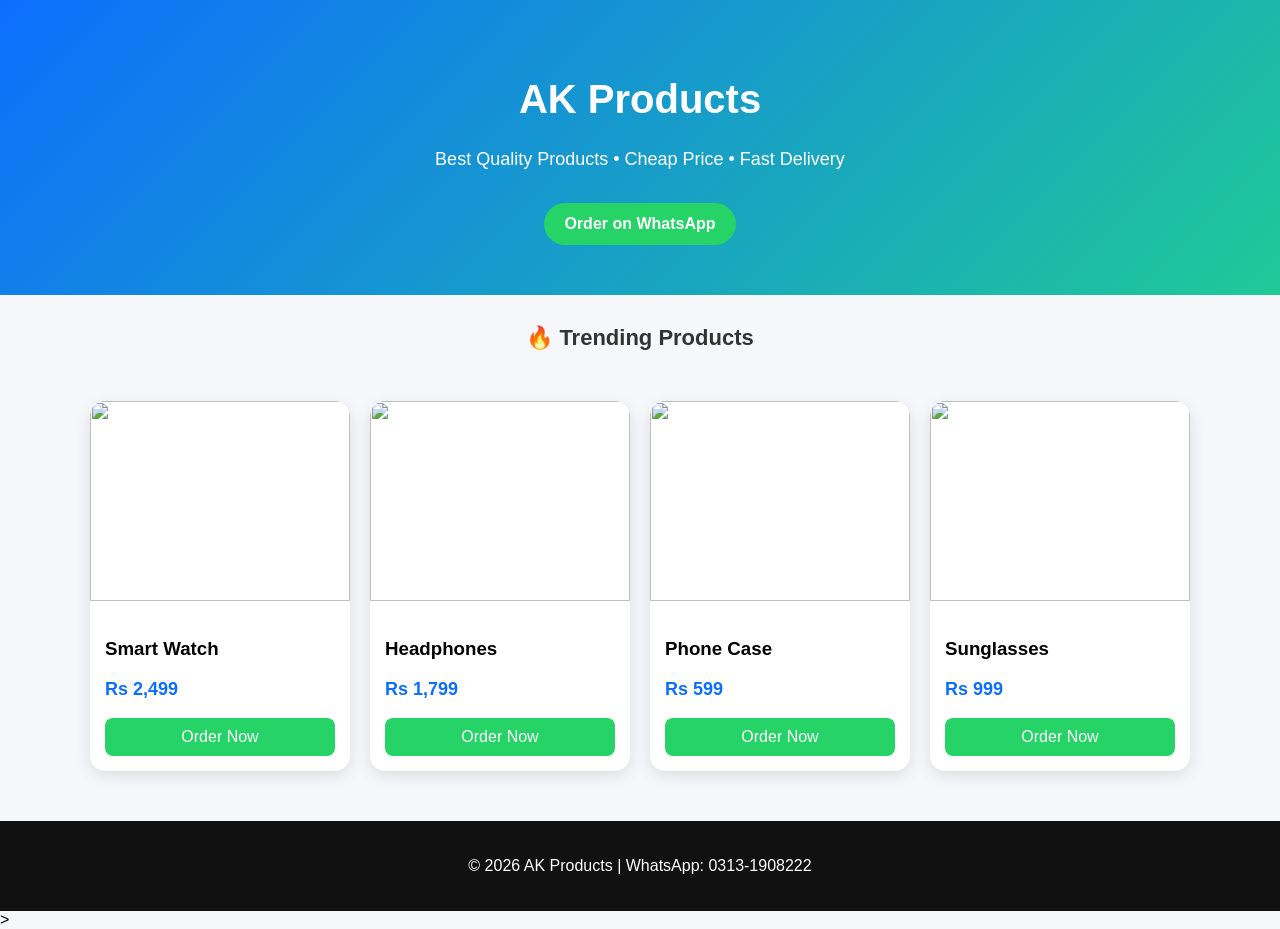
==== index.html @ 8c64a5d8 "Rename index.html. to index.html" ====
<!DOCTYPE html>
<html lang="en">
<head>
<meta charset="UTF-8">
<meta name="viewport" content="width=device-width, initial-scale=1.0">
<title>AK Products</title>

<style>
body{
    margin:0;
    font-family:Arial;
    background:#f5f7fb;
}

header{
    background:linear-gradient(135deg,#0d6efd,#20c997);
    color:white;
    text-align:center;
    padding:50px 20px;
}

header h1{
    font-size:40px;
}

header p{
    margin-top:10px;
    font-size:18px;
}

.btn{
    display:inline-block;
    margin-top:15px;
    background:#25D366;
    color:white;
    padding:12px 20px;
    border-radius:30px;
    text-decoration:none;
    font-weight:bold;
}

.category{
    text-align:center;
    margin:30px 0;
    font-size:22px;
    font-weight:bold;
    color:#333;
}

.products{
    display:grid;
    grid-template-columns:repeat(auto-fit,minmax(250px,1fr));
    gap:20px;
    padding:20px;
    max-width:1100px;
    margin:auto;
}

.card{
    background:white;
    border-radius:15px;
    overflow:hidden;
    box-shadow:0 5px 15px rgba(0,0,0,0.1);
    transition:0.3s;
}

.card:hover{
    transform:scale(1.03);
}

.card img{
    width:100%;
    height:200px;
    object-fit:cover;
}

.card-content{
    padding:15px;
}

.price{
    color:#0d6efd;
    font-weight:bold;
    font-size:18px;
}

.order{
    display:block;
    text-align:center;
    margin-top:10px;
    background:#25D366;
    color:white;
    padding:10px;
    border-radius:8px;
    text-decoration:none;
}

footer{
    background:#111;
    color:white;
    text-align:center;
    padding:20px;
    margin-top:30px;
}
</style>
</head>

<body>

<header>
<h1>AK Products</h1>
<p>Best Quality Products • Cheap Price • Fast Delivery</p>

<a class="btn" href="https://wa.me/923131908222">
Order on WhatsApp
</a>
</header>

<div class="category">🔥 Trending Products</div>

<div class="products">

<div class="card">
<img src="https://images.unsplash.com/photo-1523275335684-37898b6baf30" alt="">
<div class="card-content">
<h3>Smart Watch</h3>
<p class="price">Rs 2,499</p>
<a class="order" href="https://wa.me/923131908222?text=I%20want%20Smart%20Watch">Order Now</a>
</div>
</div>

<div class="card">
<img src="https://images.unsplash.com/photo-1585386959984-a41552231693" alt="">
<div class="card-content">
<h3>Headphones</h3>
<p class="price">Rs 1,799</p>
<a class="order" href="https://wa.me/923131908222?text=I%20want%20Headphones">Order Now</a>
</div>
</div>

<div class="card">
<img src="https://images.unsplash.com/photo-1512499617640-c2f999098c4b" alt="">
<div class="card-content">
<h3>Phone Case</h3>
<p class="price">Rs 599</p>
<a class="order" href="https://wa.me/923131908222?text=I%20want%20Phone%20Case">Order Now</a>
</div>
</div>

<div class="card">
<img src="https://images.unsplash.com/photo-1526170375885-4d8ecf77b99f" alt="">
<div class="card-content">
<h3>Sunglasses</h3>
<p class="price">Rs 999</p>
<a class="order" href="https://wa.me/923131908222?text=I%20want%20Sunglasses">Order Now</a>
</div>
</div>

</div>

<footer>
<p>© 2026 AK Products | WhatsApp: 0313-1908222</p>
</footer>

</body>
</html>>
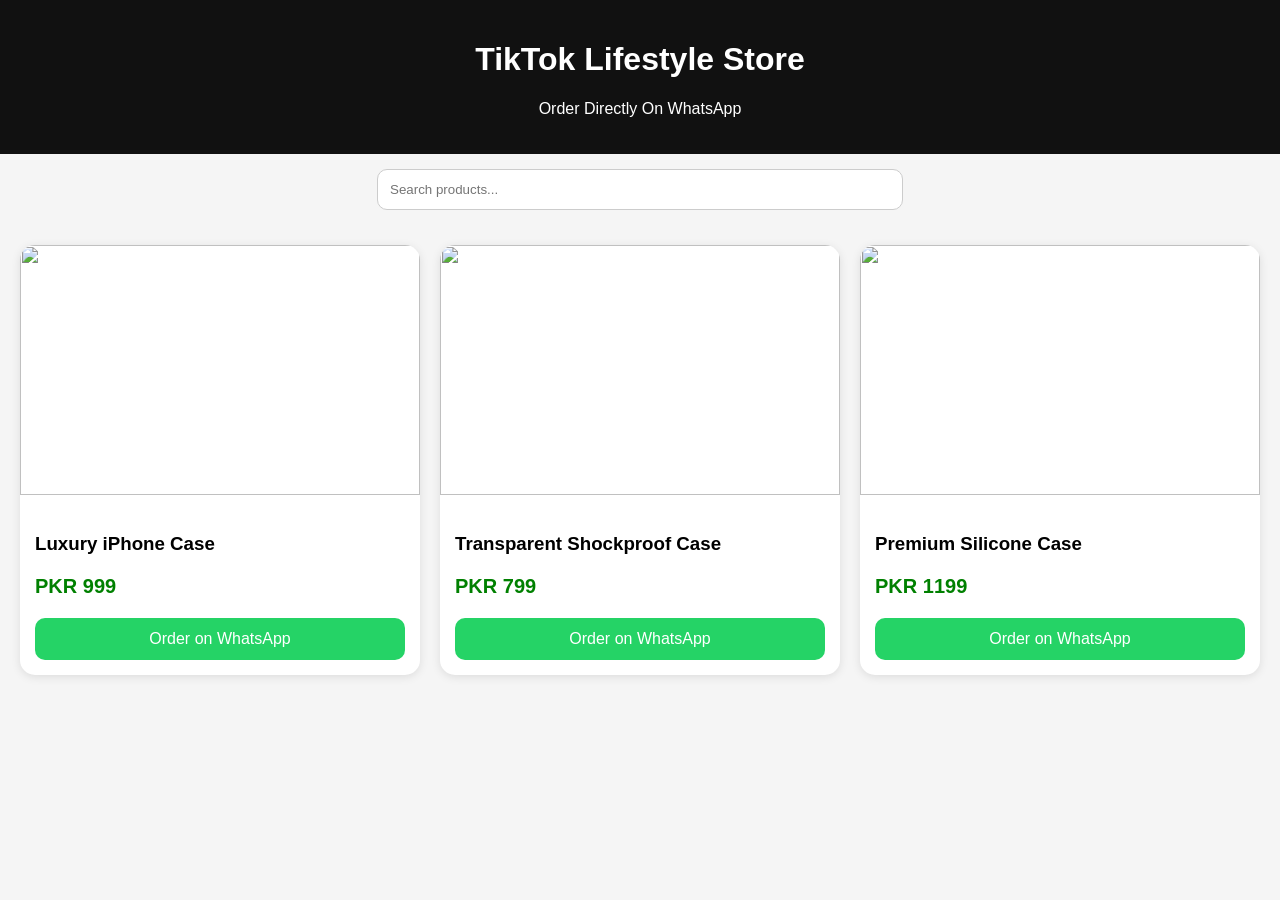
==== commit ca1f8faf: "Update index.html" ====
--- a/index.html
+++ b/index.html
@@ -3,48 +3,33 @@
 <head>
 <meta charset="UTF-8">
 <meta name="viewport" content="width=device-width, initial-scale=1.0">
-<title>AK Products</title>
+<title>TikTok Lifestyle Store</title>
 
 <style>
 body{
+    font-family: Arial, sans-serif;
     margin:0;
-    font-family:Arial;
-    background:#f5f7fb;
+    background:#f5f5f5;
 }
 
 header{
-    background:linear-gradient(135deg,#0d6efd,#20c997);
+    background:#111;
     color:white;
     text-align:center;
-    padding:50px 20px;
+    padding:20px;
 }
 
-header h1{
-    font-size:40px;
+.search{
+    padding:15px;
+    text-align:center;
 }
 
-header p{
-    margin-top:10px;
-    font-size:18px;
-}
-
-.btn{
-    display:inline-block;
-    margin-top:15px;
-    background:#25D366;
-    color:white;
-    padding:12px 20px;
-    border-radius:30px;
-    text-decoration:none;
-    font-weight:bold;
-}
-
-.category{
-    text-align:center;
-    margin:30px 0;
-    font-size:22px;
-    font-weight:bold;
-    color:#333;
+.search input{
+    width:90%;
+    max-width:500px;
+    padding:12px;
+    border-radius:10px;
+    border:1px solid #ccc;
 }
 
 .products{
@@ -52,25 +37,18 @@
     grid-template-columns:repeat(auto-fit,minmax(250px,1fr));
     gap:20px;
     padding:20px;
-    max-width:1100px;
-    margin:auto;
 }
 
 .card{
     background:white;
     border-radius:15px;
     overflow:hidden;
-    box-shadow:0 5px 15px rgba(0,0,0,0.1);
-    transition:0.3s;
-}
-
-.card:hover{
-    transform:scale(1.03);
+    box-shadow:0 2px 10px rgba(0,0,0,0.1);
 }
 
 .card img{
     width:100%;
-    height:200px;
+    height:250px;
     object-fit:cover;
 }
 
@@ -79,28 +57,20 @@
 }
 
 .price{
-    color:#0d6efd;
+    color:green;
+    font-size:20px;
     font-weight:bold;
-    font-size:18px;
 }
 
-.order{
+.btn{
     display:block;
     text-align:center;
-    margin-top:10px;
     background:#25D366;
     color:white;
-    padding:10px;
-    border-radius:8px;
     text-decoration:none;
-}
-
-footer{
-    background:#111;
-    color:white;
-    text-align:center;
-    padding:20px;
-    margin-top:30px;
+    padding:12px;
+    border-radius:10px;
+    margin-top:10px;
 }
 </style>
 </head>
@@ -108,59 +78,80 @@
 <body>
 
 <header>
-<h1>AK Products</h1>
-<p>Best Quality Products • Cheap Price • Fast Delivery</p>
+<h1>TikTok Lifestyle Store</h1>
+<p>Order Directly On WhatsApp</p>
+</header>
 
-<a class="btn" href="https://wa.me/923131908222">
+<div class="search">
+<input type="text" id="search" placeholder="Search products...">
+</div>
+
+<div class="products" id="products"></div>
+
+<script>
+
+const whatsappNumber = "923131908222";
+
+/* ADD OR CHANGE PRODUCTS HERE */
+const products = [
+{
+name:"Luxury iPhone Case",
+price:"999",
+image:"https://via.placeholder.com/400x400?text=Luxury+Case"
+},
+{
+name:"Transparent Shockproof Case",
+price:"799",
+image:"https://via.placeholder.com/400x400?text=Shockproof+Case"
+},
+{
+name:"Premium Silicone Case",
+price:"1199",
+image:"https://via.placeholder.com/400x400?text=Silicone+Case"
+}
+];
+
+function displayProducts(list){
+const container = document.getElementById("products");
+container.innerHTML="";
+
+list.forEach(product=>{
+
+const message =
+`Hello, I want to order:
+${product.name}
+Price: PKR ${product.price}`;
+
+container.innerHTML += `
+<div class="card">
+<img src="${product.image}">
+<div class="card-content">
+<h3>${product.name}</h3>
+<p class="price">PKR ${product.price}</p>
+<a class="btn"
+href="https://wa.me/${whatsappNumber}?text=${encodeURIComponent(message)}"
+target="_blank">
 Order on WhatsApp
 </a>
-</header>
-
-<div class="category">🔥 Trending Products</div>
-
-<div class="products">
-
-<div class="card">
-<img src="https://images.unsplash.com/photo-1523275335684-37898b6baf30" alt="">
-<div class="card-content">
-<h3>Smart Watch</h3>
-<p class="price">Rs 2,499</p>
-<a class="order" href="https://wa.me/923131908222?text=I%20want%20Smart%20Watch">Order Now</a>
 </div>
 </div>
+`;
+});
+}
 
-<div class="card">
-<img src="https://images.unsplash.com/photo-1585386959984-a41552231693" alt="">
-<div class="card-content">
-<h3>Headphones</h3>
-<p class="price">Rs 1,799</p>
-<a class="order" href="https://wa.me/923131908222?text=I%20want%20Headphones">Order Now</a>
-</div>
-</div>
+displayProducts(products);
 
-<div class="card">
-<img src="https://images.unsplash.com/photo-1512499617640-c2f999098c4b" alt="">
-<div class="card-content">
-<h3>Phone Case</h3>
-<p class="price">Rs 599</p>
-<a class="order" href="https://wa.me/923131908222?text=I%20want%20Phone%20Case">Order Now</a>
-</div>
-</div>
+document.getElementById("search").addEventListener("input", e=>{
+const keyword = e.target.value.toLowerCase();
 
-<div class="card">
-<img src="https://images.unsplash.com/photo-1526170375885-4d8ecf77b99f" alt="">
-<div class="card-content">
-<h3>Sunglasses</h3>
-<p class="price">Rs 999</p>
-<a class="order" href="https://wa.me/923131908222?text=I%20want%20Sunglasses">Order Now</a>
-</div>
-</div>
+const filtered = products.filter(p =>
+p.name.toLowerCase().includes(keyword)
+);
 
-</div>
+displayProducts(filtered);
+});
 
-<footer>
-<p>© 2026 AK Products | WhatsApp: 0313-1908222</p>
-</footer>
+</script>
 
 </body>
-</html>>
+</html>
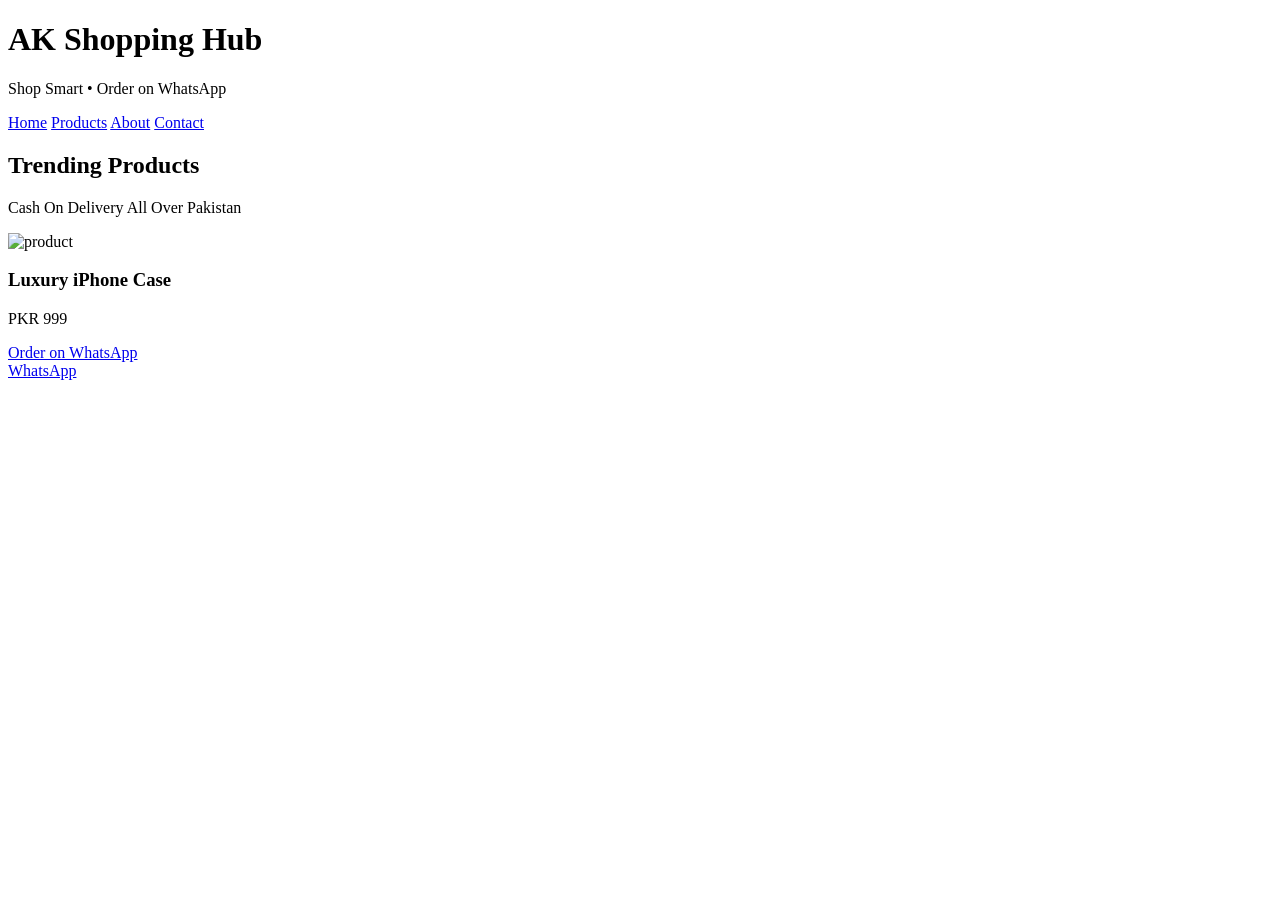
==== commit 1ee5036f: "Update index.html" ====
--- a/index.html
+++ b/index.html
@@ -1,157 +1,49 @@
 <!DOCTYPE html>
-<html lang="en">
+<html>
 <head>
 <meta charset="UTF-8">
-<meta name="viewport" content="width=device-width, initial-scale=1.0">
-<title>TikTok Lifestyle Store</title>
-
-<style>
-body{
-    font-family: Arial, sans-serif;
-    margin:0;
-    background:#f5f5f5;
-}
-
-header{
-    background:#111;
-    color:white;
-    text-align:center;
-    padding:20px;
-}
-
-.search{
-    padding:15px;
-    text-align:center;
-}
-
-.search input{
-    width:90%;
-    max-width:500px;
-    padding:12px;
-    border-radius:10px;
-    border:1px solid #ccc;
-}
-
-.products{
-    display:grid;
-    grid-template-columns:repeat(auto-fit,minmax(250px,1fr));
-    gap:20px;
-    padding:20px;
-}
-
-.card{
-    background:white;
-    border-radius:15px;
-    overflow:hidden;
-    box-shadow:0 2px 10px rgba(0,0,0,0.1);
-}
-
-.card img{
-    width:100%;
-    height:250px;
-    object-fit:cover;
-}
-
-.card-content{
-    padding:15px;
-}
-
-.price{
-    color:green;
-    font-size:20px;
-    font-weight:bold;
-}
-
-.btn{
-    display:block;
-    text-align:center;
-    background:#25D366;
-    color:white;
-    text-decoration:none;
-    padding:12px;
-    border-radius:10px;
-    margin-top:10px;
-}
-</style>
+<meta name="viewport" content="width=device-width, initial-scale=1">
+<title>AK Shopping Hub</title>
+<link rel="stylesheet" href="style.css">
 </head>
 
 <body>
 
 <header>
-<h1>TikTok Lifestyle Store</h1>
-<p>Order Directly On WhatsApp</p>
+<h1>AK Shopping Hub</h1>
+<p>Shop Smart • Order on WhatsApp</p>
 </header>
 
-<div class="search">
-<input type="text" id="search" placeholder="Search products...">
+<nav>
+<a href="#">Home</a>
+<a href="#">Products</a>
+<a href="#">About</a>
+<a href="#">Contact</a>
+</nav>
+
+<section class="hero">
+<h2>Trending Products</h2>
+<p>Cash On Delivery All Over Pakistan</p>
+</section>
+
+<div class="product">
+
+<img src="https://via.placeholder.com/300" alt="product">
+
+<h3>Luxury iPhone Case</h3>
+
+<p>PKR 999</p>
+
+<a href="https://wa.me/923131908222?text=I want to order Luxury iPhone Case">
+Order on WhatsApp
+</a>
+
 </div>
 
-<div class="products" id="products"></div>
-
-<script>
-
-const whatsappNumber = "923131908222";
-
-/* ADD OR CHANGE PRODUCTS HERE */
-const products = [
-{
-name:"Luxury iPhone Case",
-price:"999",
-image:"https://via.placeholder.com/400x400?text=Luxury+Case"
-},
-{
-name:"Transparent Shockproof Case",
-price:"799",
-image:"https://via.placeholder.com/400x400?text=Shockproof+Case"
-},
-{
-name:"Premium Silicone Case",
-price:"1199",
-image:"https://via.placeholder.com/400x400?text=Silicone+Case"
-}
-];
-
-function displayProducts(list){
-const container = document.getElementById("products");
-container.innerHTML="";
-
-list.forEach(product=>{
-
-const message =
-`Hello, I want to order:
-${product.name}
-Price: PKR ${product.price}`;
-
-container.innerHTML += `
-<div class="card">
-<img src="${product.image}">
-<div class="card-content">
-<h3>${product.name}</h3>
-<p class="price">PKR ${product.price}</p>
-<a class="btn"
-href="https://wa.me/${whatsappNumber}?text=${encodeURIComponent(message)}"
-target="_blank">
-Order on WhatsApp
+<a class="floating"
+href="https://wa.me/923131908222">
+WhatsApp
 </a>
-</div>
-</div>
-`;
-});
-}
-
-displayProducts(products);
-
-document.getElementById("search").addEventListener("input", e=>{
-const keyword = e.target.value.toLowerCase();
-
-const filtered = products.filter(p =>
-p.name.toLowerCase().includes(keyword)
-);
-
-displayProducts(filtered);
-});
-
-</script>
 
 </body>
 </html>
